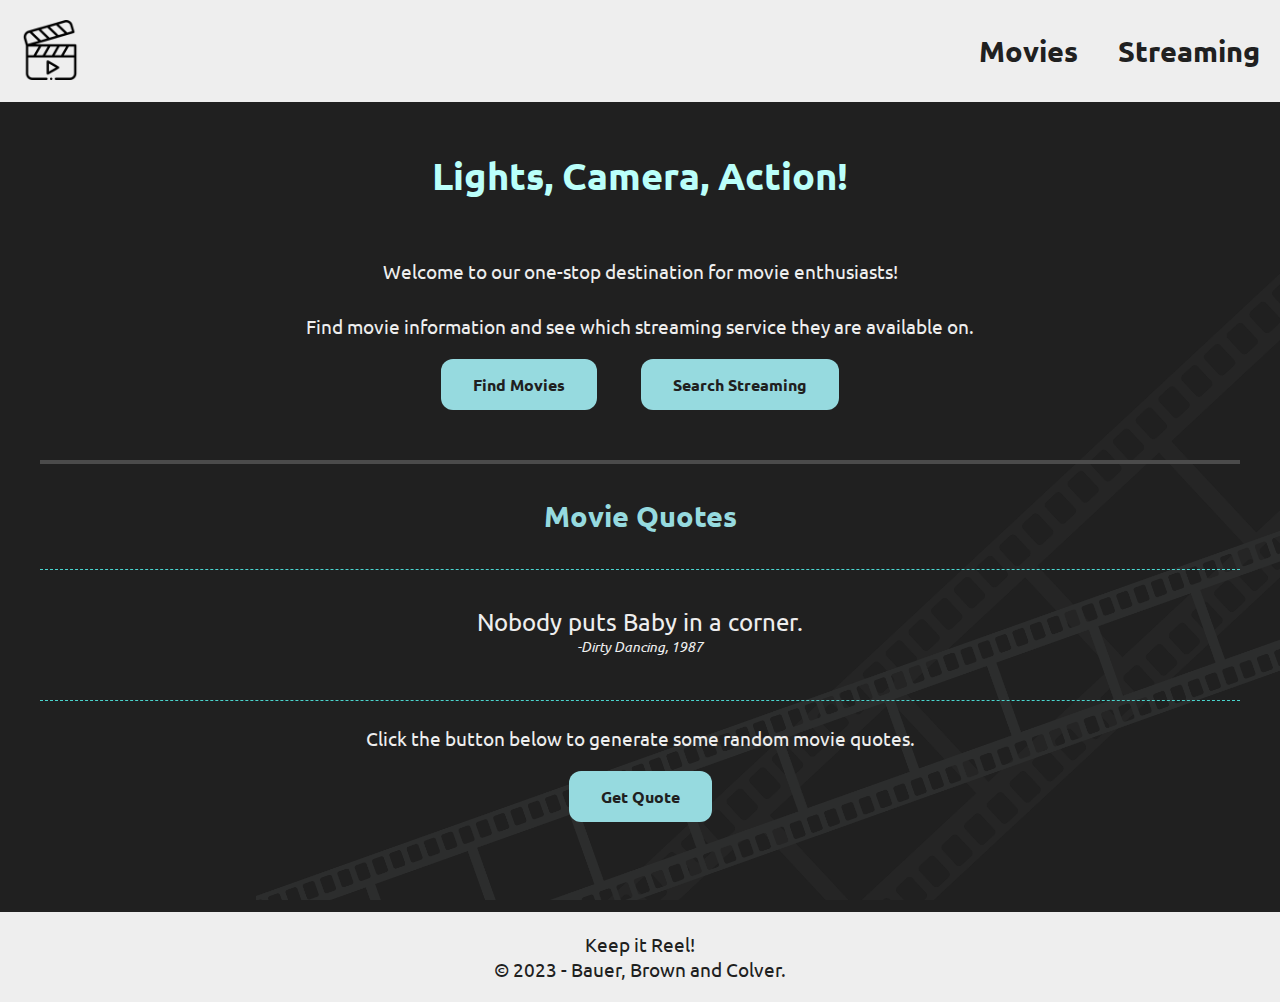
==== index.html @ 45ed770c "CSS and Page layouts" ====
<!DOCTYPE html>
<html lang="en">

<head>
    <meta charset="UTF-8">
    <meta http-equiv="X-UA-Compatible" content="IE=edge">
    <meta name="viewport" content="width=device-width, initial-scale=1.0">
    <meta name="description" content="Movies, Streaming, What should I watch?">

    <link rel="preconnect" href="https://fonts.googleapis.com">
    <link rel="preconnect" href="https://fonts.gstatic.com" crossorigin>
    <link href="https://fonts.googleapis.com/css2?family=Ubuntu&display=swap" rel="stylesheet"> 

    <script src="https://code.jquery.com/jquery-3.6.0.min.js"></script>

    <link rel="icon" href="img/video.png">
    <link rel="stylesheet" href="style.css">

    <title>Keep it Reel!</title>
</head>

<body>
    <header>
        <nav class="navbar">
            <a class="link navname" href="index.html"><img src="img/video.png" width="60" height="60"></a>
            <a class="link" href="movies.html">Movies</a>
            <a class="link" href="streaming.html">Streaming</a>
        </nav>
    </header>

    <div class="content">
        <main>
            <section>
                    <h1>Lights, Camera, Action!</h1>
                <p>
                    Welcome to our one-stop destination for movie enthusiasts! 
                </p>
                <p>
                    Find movie information and see which streaming service they are available on.
                    <br>
                    <button onclick="window.location.href='movies.html';" class="button">
                        Find Movies
                    </button>
                    <button onclick="window.location.href='streaming.html';" class="button">
                        Search Streaming
                    </button>
                </p>
                <p>
                    <hr>
                </p>
            </section>

            <section>
                <article>
                        <div>
                            <h2>Movie Quotes</h2>
                            <div class="quoterow">
                                <div id="quote" class="phrase"> </div>
                                <div id="title" class="film"> </div>
                            </div>
                        </div>
                        <br>Click the button below to generate some random movie quotes.
                        <br>
                        <button id="getMessage" class="button">Get Quote</button>
                </article>
            </section>
        </main>
    </div>

    <footer>
        Keep it Reel! 
        <br>
        © 2023 - Bauer, Brown and Colver. 
    </footer>

    <script src="index.js"></script>

    <script src="quotes.js"></script>

</body>
</html>
---- style.css ----
* {
    margin: 0;
    border: 0;
}

:root {
    --cream: #eee;
    --gray: #a1a1a1;
    --teal: #bafffa;
    --dteal: #96dadf;
    --coffee: #38231c;
    --bg: #202020;
  }

body {
    background-image: url(img/filmbg.png);
    background-color: var(--bg);
    background-attachment: fixed;
    background-repeat: no-repeat;
    background-position: bottom right;
    background-size: 80%;
    min-height: 100vh;
    font-size: 1.2em;
    line-height: 1.3em;
    margin: 0;
    min-height: 100vh;
    display: flex;
    flex-direction: column;
    font-family: 'Ubuntu', sans-serif;
}

a {
  color: var(--gray);
  font-weight: 800;
  text-decoration: none;
}

a:hover {
  color: var(--dteal);
}

p {
  color: var(--cream);
  text-align: center;
  margin-top: 30px;
}

div {
    color: var(--cream);
    text-align: center;
}

h1 {
  font-weight: 800;
  color: var(--teal);
  font-size: 2em;
  padding: 30px;
  text-align: center;
  line-height: normal;
}

h2,
h3,
h4 {
  font-weight: 600;
  color: var(--dteal);
  font-size: 1.5em;
  text-align: center;
  margin: 40px;
}

hr {
    border: 2px solid #4b4b4b;
}

/************ Nav Bar ************/

nav {
    background-color: var(--cream);
    display: flex;
    width: 100%;
    z-index: 999;
    align-items: center;
    margin: 0 auto;
    padding: 0;
}
  
.navname {
    margin-right: auto;
}
  
.navbar a.link {
    font-size: 1.5em;
    color: var(--bg);
    padding: 20px;
}
  
.navbar a:hover {
    color: var(--dteal);
}
  
.navbar a.active {
    background-color: var(--bg);
}

/************ content ************/

.content {
    display: flex;
    justify-content: center;
    flex-wrap: wrap;
    margin: 20px 0;
    gap: 20px;
}

main {
    padding: 0 20px 50px;
    margin: 0 auto;
    width: 1200px;
}

.intro {
    text-align: center;
}

path:hover{
    fill:red;
  }

.button {
    background-color: var(--dteal);
    color: var(--bg);
    padding: 15px 32px;
    text-align: center;
    text-decoration: none;
    display: inline-block;
    font-size: 16px;
    border-radius: 12px;
    transition-duration: 0.4s;
    cursor: pointer;
    font-family: 'Ubuntu', sans-serif;
    font-weight: 800;
    margin: 20px;
}

.button:hover {
    background-color: var(--teal);
    color: var(--bg);
    
}

/************ quote box ************/

.quoterow > div {
    display: block;
    justify-content: center;
    align-items: center;

}

.phrase {
    font-size: 1.5rem;
    padding-top: 40px;
    border-top: 1px dashed #4bd6cf;
}
  
.film {
    font-size: 0.9rem;
    text-align: center;
    font-style: italic;
    border-bottom: 1px dashed #4bd6cf;
    padding-bottom: 40px;
}

/************ footer ************/

footer  {
    text-align: center;
    margin-top: auto;
    background-color: var(--cream);
    color: var(--bg);
    padding: 20px;
}


/************ mobile responsiveness ************/

@media screen and (max-width: 800px) {
    ul.navbar a.right, 
    ul.navbar a {float: none;}
    .navbar a.link {
        font-size: 1em;
        color: var(--bg);
        padding: 10px;
    }
}
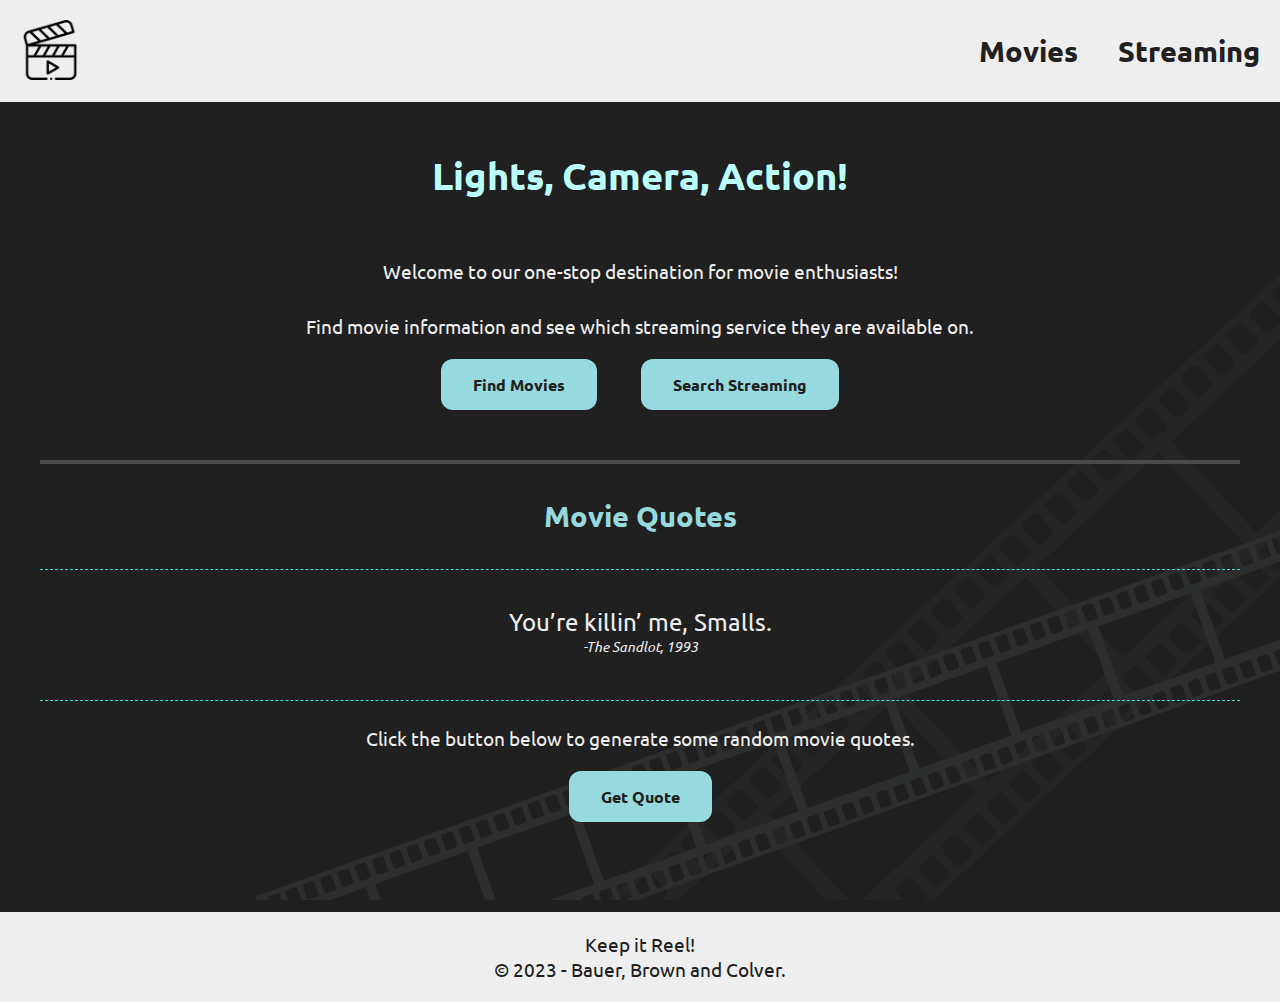
==== commit f6e91bd4: "update movie page" ====
--- a/index.html
+++ b/index.html
@@ -5,6 +5,7 @@
     <meta charset="UTF-8">
     <meta http-equiv="X-UA-Compatible" content="IE=edge">
     <meta name="viewport" content="width=device-width, initial-scale=1.0">
+    <title>Document</title>
     <meta name="description" content="Movies, Streaming, What should I watch?">
 
     <link rel="preconnect" href="https://fonts.googleapis.com">
@@ -20,6 +21,7 @@
 </head>
 
 <body>
+
     <header>
         <nav class="navbar">
             <a class="link navname" href="index.html"><img src="img/video.png" width="60" height="60"></a>
--- a/style.css
+++ b/style.css
@@ -84,21 +84,21 @@
     margin: 0 auto;
     padding: 0;
 }
-  
+
 .navname {
     margin-right: auto;
 }
-  
+
 .navbar a.link {
     font-size: 1.5em;
     color: var(--bg);
     padding: 20px;
 }
-  
+
 .navbar a:hover {
     color: var(--dteal);
 }
-  
+
 .navbar a.active {
     background-color: var(--bg);
 }
@@ -146,7 +146,7 @@
 .button:hover {
     background-color: var(--teal);
     color: var(--bg);
-    
+
 }
 
 /************ quote box ************/
@@ -163,7 +163,7 @@
     padding-top: 40px;
     border-top: 1px dashed #4bd6cf;
 }
-  
+
 .film {
     font-size: 0.9rem;
     text-align: center;
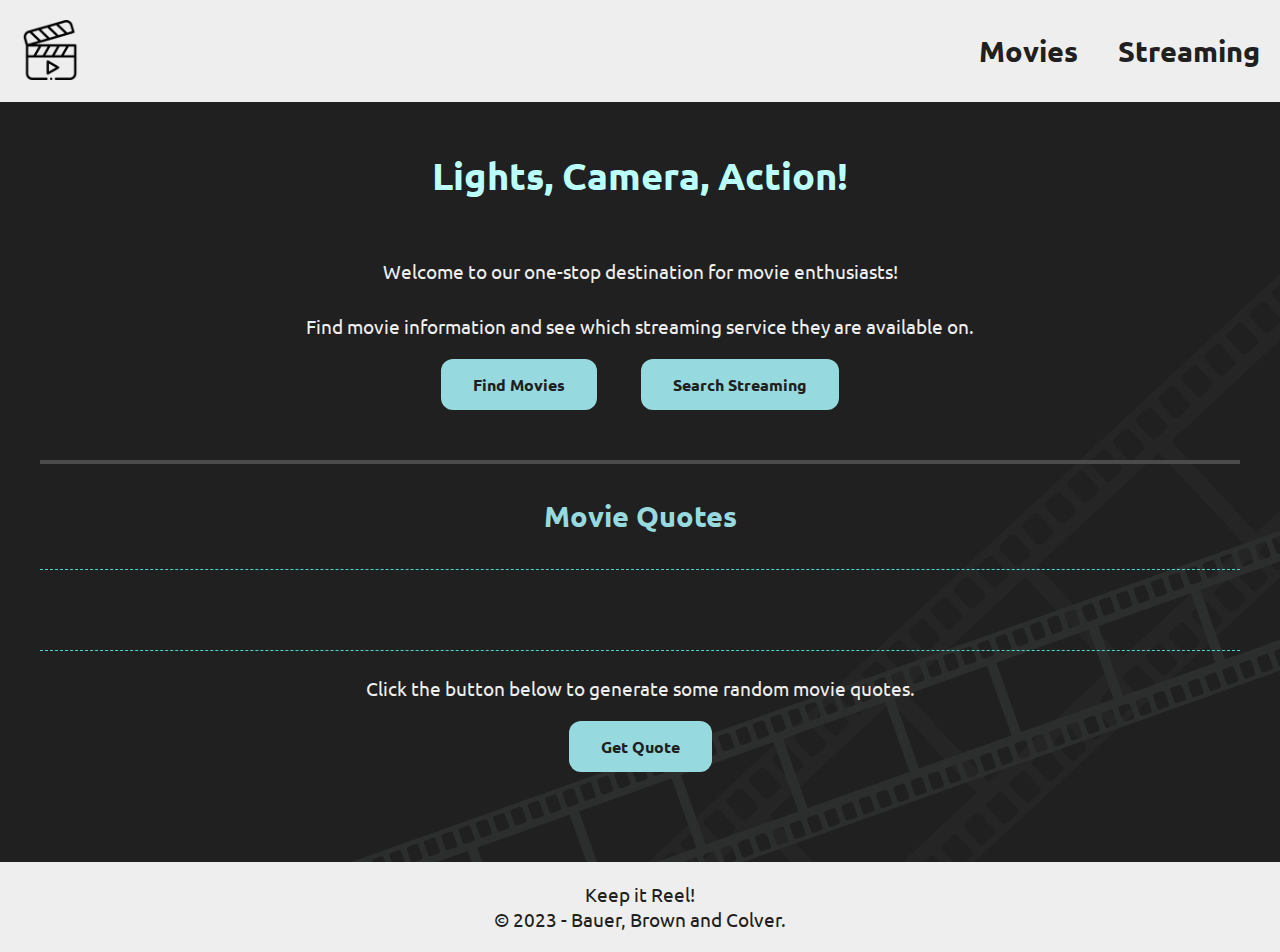
==== commit bbe9e688: "Merge branch 'main' into 2-movie-info-page" ====
--- a/index.html
+++ b/index.html
@@ -5,23 +5,18 @@
     <meta charset="UTF-8">
     <meta http-equiv="X-UA-Compatible" content="IE=edge">
     <meta name="viewport" content="width=device-width, initial-scale=1.0">
-    <title>Document</title>
     <meta name="description" content="Movies, Streaming, What should I watch?">
-
+    
     <link rel="preconnect" href="https://fonts.googleapis.com">
     <link rel="preconnect" href="https://fonts.gstatic.com" crossorigin>
     <link href="https://fonts.googleapis.com/css2?family=Ubuntu&display=swap" rel="stylesheet"> 
-
-    <script src="https://code.jquery.com/jquery-3.6.0.min.js"></script>
-
     <link rel="icon" href="img/video.png">
     <link rel="stylesheet" href="style.css">
-
-    <title>Keep it Reel!</title>
+  
+  <title>Keep it Reel!</title>  
 </head>
 
 <body>
-
     <header>
         <nav class="navbar">
             <a class="link navname" href="index.html"><img src="img/video.png" width="60" height="60"></a>
--- a/style.css
+++ b/style.css
@@ -88,17 +88,17 @@
 .navname {
     margin-right: auto;
 }
-
+  
 .navbar a.link {
     font-size: 1.5em;
     color: var(--bg);
     padding: 20px;
 }
-
+  
 .navbar a:hover {
     color: var(--dteal);
 }
-
+  
 .navbar a.active {
     background-color: var(--bg);
 }
@@ -146,7 +146,6 @@
 .button:hover {
     background-color: var(--teal);
     color: var(--bg);
-
 }
 
 /************ quote box ************/
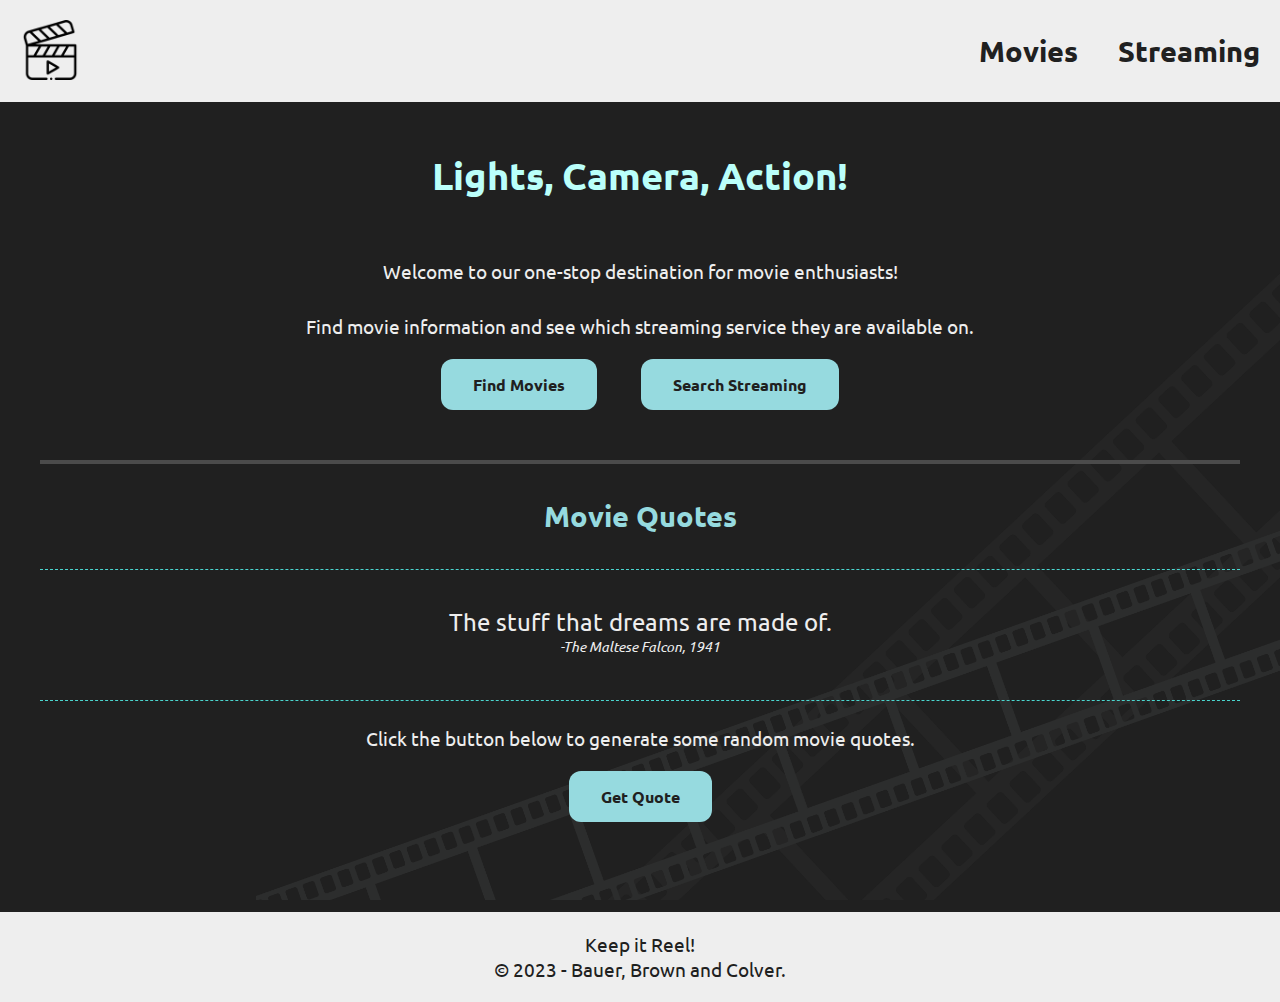
==== commit 80f9f2eb: "Adding Caitlyn's JS" ====
--- a/index.html
+++ b/index.html
@@ -7,6 +7,7 @@
     <meta name="viewport" content="width=device-width, initial-scale=1.0">
     <meta name="description" content="Movies, Streaming, What should I watch?">
     
+    <script src="https://code.jquery.com/jquery-3.6.0.min.js"></script>
     <link rel="preconnect" href="https://fonts.googleapis.com">
     <link rel="preconnect" href="https://fonts.gstatic.com" crossorigin>
     <link href="https://fonts.googleapis.com/css2?family=Ubuntu&display=swap" rel="stylesheet"> 
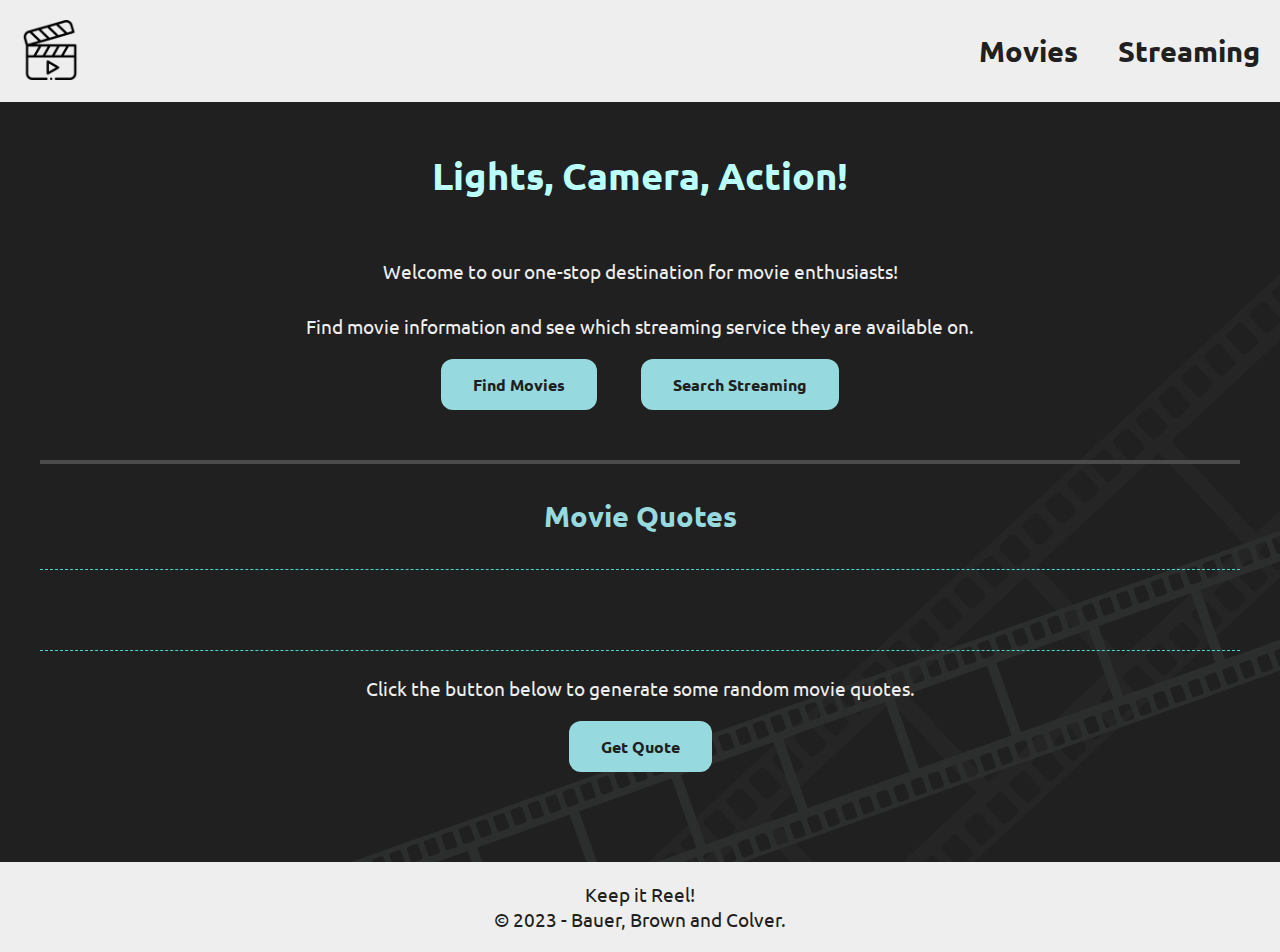
==== commit e7c3fe89: "commiting trending-movies html and css" ====
--- a/index.html
+++ b/index.html
@@ -7,7 +7,6 @@
     <meta name="viewport" content="width=device-width, initial-scale=1.0">
     <meta name="description" content="Movies, Streaming, What should I watch?">
     
-    <script src="https://code.jquery.com/jquery-3.6.0.min.js"></script>
     <link rel="preconnect" href="https://fonts.googleapis.com">
     <link rel="preconnect" href="https://fonts.gstatic.com" crossorigin>
     <link href="https://fonts.googleapis.com/css2?family=Ubuntu&display=swap" rel="stylesheet"> 
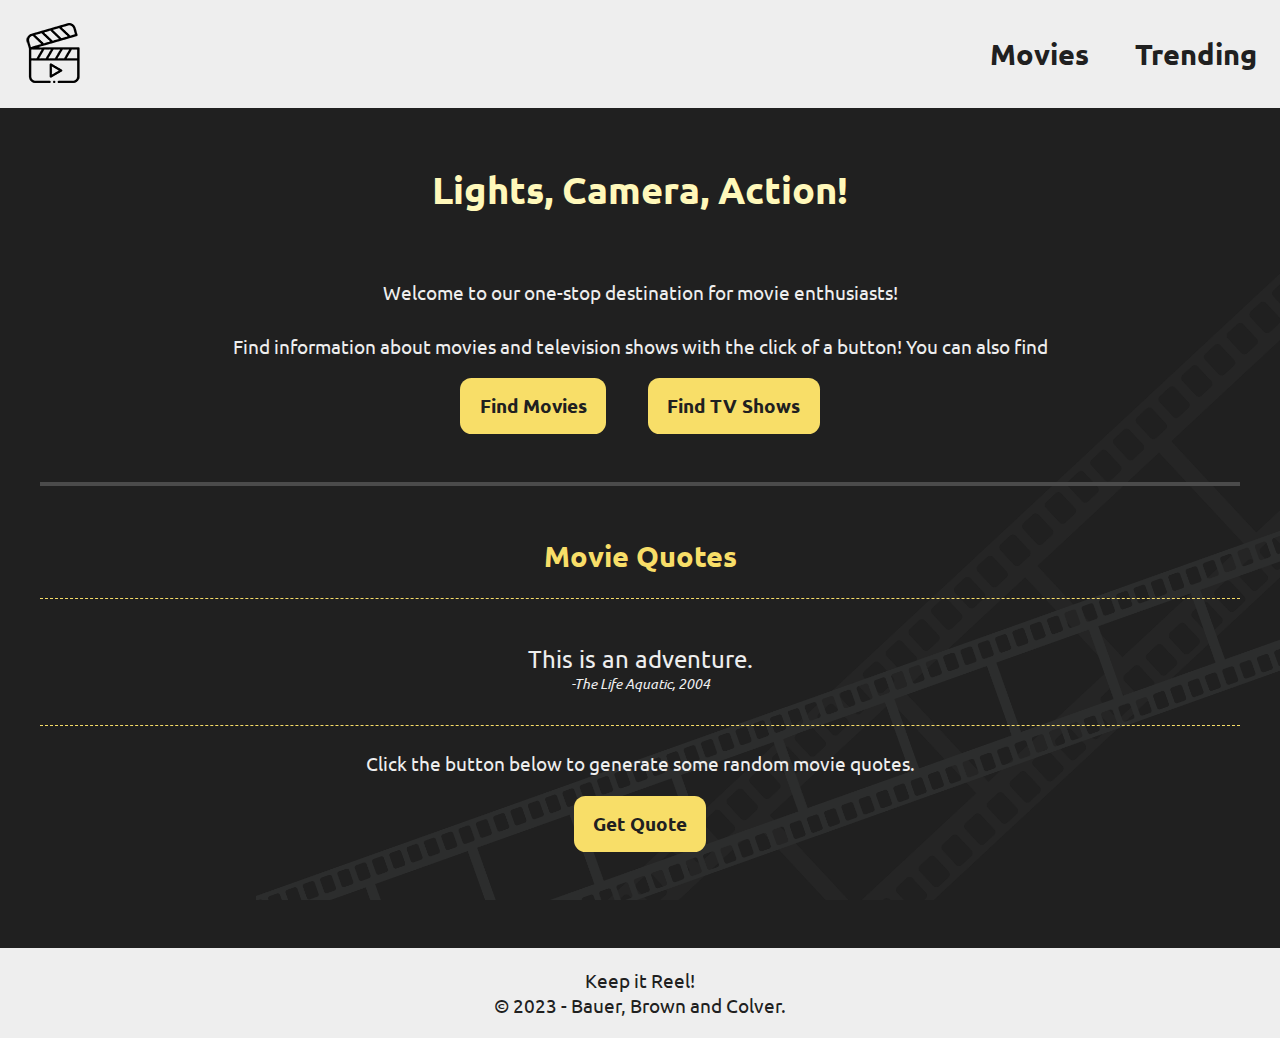
==== commit c34c20fd: "Updating many things." ====
--- a/index.html
+++ b/index.html
@@ -6,40 +6,41 @@
     <meta http-equiv="X-UA-Compatible" content="IE=edge">
     <meta name="viewport" content="width=device-width, initial-scale=1.0">
     <meta name="description" content="Movies, Streaming, What should I watch?">
-    
+
+    <script src="https://code.jquery.com/jquery-3.6.0.min.js"></script>
     <link rel="preconnect" href="https://fonts.googleapis.com">
     <link rel="preconnect" href="https://fonts.gstatic.com" crossorigin>
-    <link href="https://fonts.googleapis.com/css2?family=Ubuntu&display=swap" rel="stylesheet"> 
+    <link href="https://fonts.googleapis.com/css2?family=Ubuntu&display=swap" rel="stylesheet">
     <link rel="icon" href="img/video.png">
     <link rel="stylesheet" href="style.css">
-  
-  <title>Keep it Reel!</title>  
+
+    <title>Keep it Reel!</title>
 </head>
 
 <body>
     <header>
         <nav class="navbar">
-            <a class="link navname" href="index.html"><img src="img/video.png" width="60" height="60"></a>
+            <a class="link navname" href="index.html"><img src="img/video01.png"></a>
             <a class="link" href="movies.html">Movies</a>
-            <a class="link" href="streaming.html">Streaming</a>
+            <a class="link" href="trending.html">Trending</a>
         </nav>
     </header>
 
     <div class="content">
         <main>
             <section>
-                    <h1>Lights, Camera, Action!</h1>
+                <h1>Lights, Camera, Action!</h1>
                 <p>
-                    Welcome to our one-stop destination for movie enthusiasts! 
+                    Welcome to our one-stop destination for movie enthusiasts!
                 </p>
                 <p>
-                    Find movie information and see which streaming service they are available on.
+                    Find information about movies and television shows with the click of a button! You can also find
                     <br>
                     <button onclick="window.location.href='movies.html';" class="button">
                         Find Movies
                     </button>
-                    <button onclick="window.location.href='streaming.html';" class="button">
-                        Search Streaming
+                    <button onclick="window.location.href='trending.html';" class="button">
+                        Find TV Shows
                     </button>
                 </p>
                 <p>
@@ -49,28 +50,26 @@
 
             <section>
                 <article>
-                        <div>
-                            <h2>Movie Quotes</h2>
-                            <div class="quoterow">
-                                <div id="quote" class="phrase"> </div>
-                                <div id="title" class="film"> </div>
-                            </div>
+                    <div>
+                        <h2>Movie Quotes</h2>
+                        <div class="quoterow">
+                            <div id="quote" class="phrase"> </div>
+                            <div id="title" class="film"> </div>
                         </div>
-                        <br>Click the button below to generate some random movie quotes.
-                        <br>
-                        <button id="getMessage" class="button">Get Quote</button>
+                    </div>
+                    <br>Click the button below to generate some random movie quotes.
+                    <br>
+                    <button id="getMessage" class="button">Get Quote</button>
                 </article>
             </section>
         </main>
     </div>
 
     <footer>
-        Keep it Reel! 
+        Keep it Reel!
         <br>
-        © 2023 - Bauer, Brown and Colver. 
+        © 2023 - Bauer, Brown and Colver.
     </footer>
-
-    <script src="index.js"></script>
 
     <script src="quotes.js"></script>
 
--- a/style.css
+++ b/style.css
@@ -6,11 +6,11 @@
 :root {
     --cream: #eee;
     --gray: #a1a1a1;
-    --teal: #bafffa;
-    --dteal: #96dadf;
+    --popcorn: #fff8ba;
+    --butter: #f8de68;
     --coffee: #38231c;
     --bg: #202020;
-  }
+}
 
 body {
     background-image: url(img/filmbg.png);
@@ -30,19 +30,23 @@
 }
 
 a {
-  color: var(--gray);
-  font-weight: 800;
-  text-decoration: none;
+    color: var(--gray);
+    font-weight: 800;
+    text-decoration: none;
 }
 
 a:hover {
-  color: var(--dteal);
+    color: var(--butter);
 }
 
 p {
-  color: var(--cream);
-  text-align: center;
-  margin-top: 30px;
+    color: var(--cream);
+    text-align: center;
+    margin-top: 1.5em;
+}
+
+b {
+    color: var(--butter)
 }
 
 div {
@@ -51,26 +55,31 @@
 }
 
 h1 {
-  font-weight: 800;
-  color: var(--teal);
-  font-size: 2em;
-  padding: 30px;
-  text-align: center;
-  line-height: normal;
-}
-
-h2,
+    font-weight: 800;
+    color: var(--popcorn);
+    font-size: 2em;
+    padding: 1em;
+    text-align: center;
+    line-height: normal;
+}
+
+h2 {
+    font-weight: 600;
+    color: var(--butter);
+    font-size: 1.5em;
+    text-align: center;
+    padding: 1em;
+}
+
 h3,
 h4 {
-  font-weight: 600;
-  color: var(--dteal);
-  font-size: 1.5em;
-  text-align: center;
-  margin: 40px;
+    color: var(--butter);
+    font-size: 1.2em;
+    text-align: center;
 }
 
 hr {
-    border: 2px solid #4b4b4b;
+    border: .15em solid #4b4b4b;
 }
 
 /************ Nav Bar ************/
@@ -88,17 +97,17 @@
 .navname {
     margin-right: auto;
 }
-  
+
 .navbar a.link {
     font-size: 1.5em;
     color: var(--bg);
-    padding: 20px;
-}
-  
+    padding: .8em;
+}
+
 .navbar a:hover {
-    color: var(--dteal);
-}
-  
+    color: var(--butter);
+}
+
 .navbar a.active {
     background-color: var(--bg);
 }
@@ -109,48 +118,70 @@
     display: flex;
     justify-content: center;
     flex-wrap: wrap;
-    margin: 20px 0;
-    gap: 20px;
+    margin: 1em 0;
+    gap: 1em;
 }
 
 main {
-    padding: 0 20px 50px;
+    padding: 0 1em 3em;
     margin: 0 auto;
     width: 1200px;
 }
 
+.trending {
+    display: flex;
+    flex-wrap: wrap;
+    justify-content: center;
+}
+
 .intro {
     text-align: center;
 }
 
-path:hover{
-    fill:red;
-  }
+path:hover {
+    fill: red;
+}
 
 .button {
-    background-color: var(--dteal);
-    color: var(--bg);
-    padding: 15px 32px;
+    background-color: var(--butter);
+    color: var(--bg);
+    padding: .8em 1em;
     text-align: center;
     text-decoration: none;
     display: inline-block;
-    font-size: 16px;
-    border-radius: 12px;
+    font-size: 1em;
+    border-radius: .6em;
     transition-duration: 0.4s;
     cursor: pointer;
     font-family: 'Ubuntu', sans-serif;
     font-weight: 800;
-    margin: 20px;
+    margin: 1em;
 }
 
 .button:hover {
-    background-color: var(--teal);
-    color: var(--bg);
-}
+    background-color: var(--popcorn);
+    color: var(--bg);
+}
+
+.glow {
+    font-size: 1em;
+    color: #fff;
+    text-align: center;
+    animation: glow 1.5s ease-in-out infinite alternate;
+  }
+  
+  @keyframes glow {
+    from {
+      text-shadow: 0 0 5px #fff, 0 0 10px #fff, 0 0 15px var(--popcorn), 0 0 20px var(--popcorn), 0 0 25px var(--popcorn), 0 0 30px var(--popcorn), 0 0 35px var(--popcorn);
+    }
+    to {
+      text-shadow: 0 0 10px #fff, 0 0 15px orangered, 0 0 20px orangered, 0 0 25px orangered, 0 0 30px orangered, 0 0 35px orangered, 0 0 40px orangered;
+    }
+  }
 
 /************ quote box ************/
 
-.quoterow > div {
+.quoterow>div {
     display: block;
     justify-content: center;
     align-items: center;
@@ -159,21 +190,117 @@
 
 .phrase {
     font-size: 1.5rem;
-    padding-top: 40px;
-    border-top: 1px dashed #4bd6cf;
+    padding-top: 2em;
+    border-top: .01em dashed var(--butter);
 }
 
 .film {
     font-size: 0.9rem;
     text-align: center;
     font-style: italic;
-    border-bottom: 1px dashed #4bd6cf;
-    padding-bottom: 40px;
+    border-bottom: .01em dashed var(--butter);
+    padding-bottom: 2em;
+}
+
+/************ movie search ************/
+
+input {
+    background-color: transparent;
+    border: 1px solid var(--popcorn);
+    border-radius: .1em;
+    padding: .7em;
+    color: var(--butter);
+    font-size: 1em;
+    width: 250px;
+}
+
+.movie-poster {
+    width: 15em;
+}
+
+.movie-name {
+    margin: .5em;
+}
+
+.movie-rating {
+    width: 1em;
+}
+
+/************ Trending Content ************/
+
+.movie {
+    width: 300px;
+    margin: 2rem;
+    border-radius: 3px;
+    background-color: var(--gray);
+    position: relative;
+    overflow: hidden;
+}
+
+.movie img{
+    width:100%;
+}
+
+.movie-info{
+    color:#202020;
+    display: flex;
+    align-items: center;
+    justify-content: space-between;
+    padding: 0.5rem .9rem .5rem;
+    letter-spacing: 0.5px;
+}
+
+.movie-info h3{
+    color: var(--bg);
+    line-height: .3in;
+}
+
+.movie-info span{
+    background-color: var(--bg);
+    padding: 0.6rem 0.8rem;
+    border-radius: 50px;
+}
+
+.movie-info span.green{
+    color:lightgreen;
+}
+
+.movie-info span.orange{
+    color:orange;
+}
+
+.movie-info span.red{
+    color: red;
+}
+
+.overview{
+    position: absolute;
+    left: 0;
+    right: 0;
+    bottom: 0;
+    transform: translateY(-500%);
+    transition: transform 0.3s ease-in;
+    background-color: var(--cream);
+    padding: 1.5rem;
+    max-height: 100%; 
+}
+
+.movie:hover .overview{
+    transform: translateY(0);
+}
+
+.overview h3{
+    color: var(--bg);
+    text-decoration: underline;
+}
+
+.overview p{
+    color: var(--gray);
 }
 
 /************ footer ************/
 
-footer  {
+footer {
     text-align: center;
     margin-top: auto;
     background-color: var(--cream);
@@ -185,11 +312,23 @@
 /************ mobile responsiveness ************/
 
 @media screen and (max-width: 800px) {
-    ul.navbar a.right, 
-    ul.navbar a {float: none;}
+
+    ul.navbar a.right,
+    ul.navbar a {
+        float: none;
+    }
+
     .navbar a.link {
         font-size: 1em;
         color: var(--bg);
         padding: 10px;
     }
+
+    .movie-poster {
+        width: 12em;
+    }
+
+    .movie {
+        width: 280px;
+    }
 }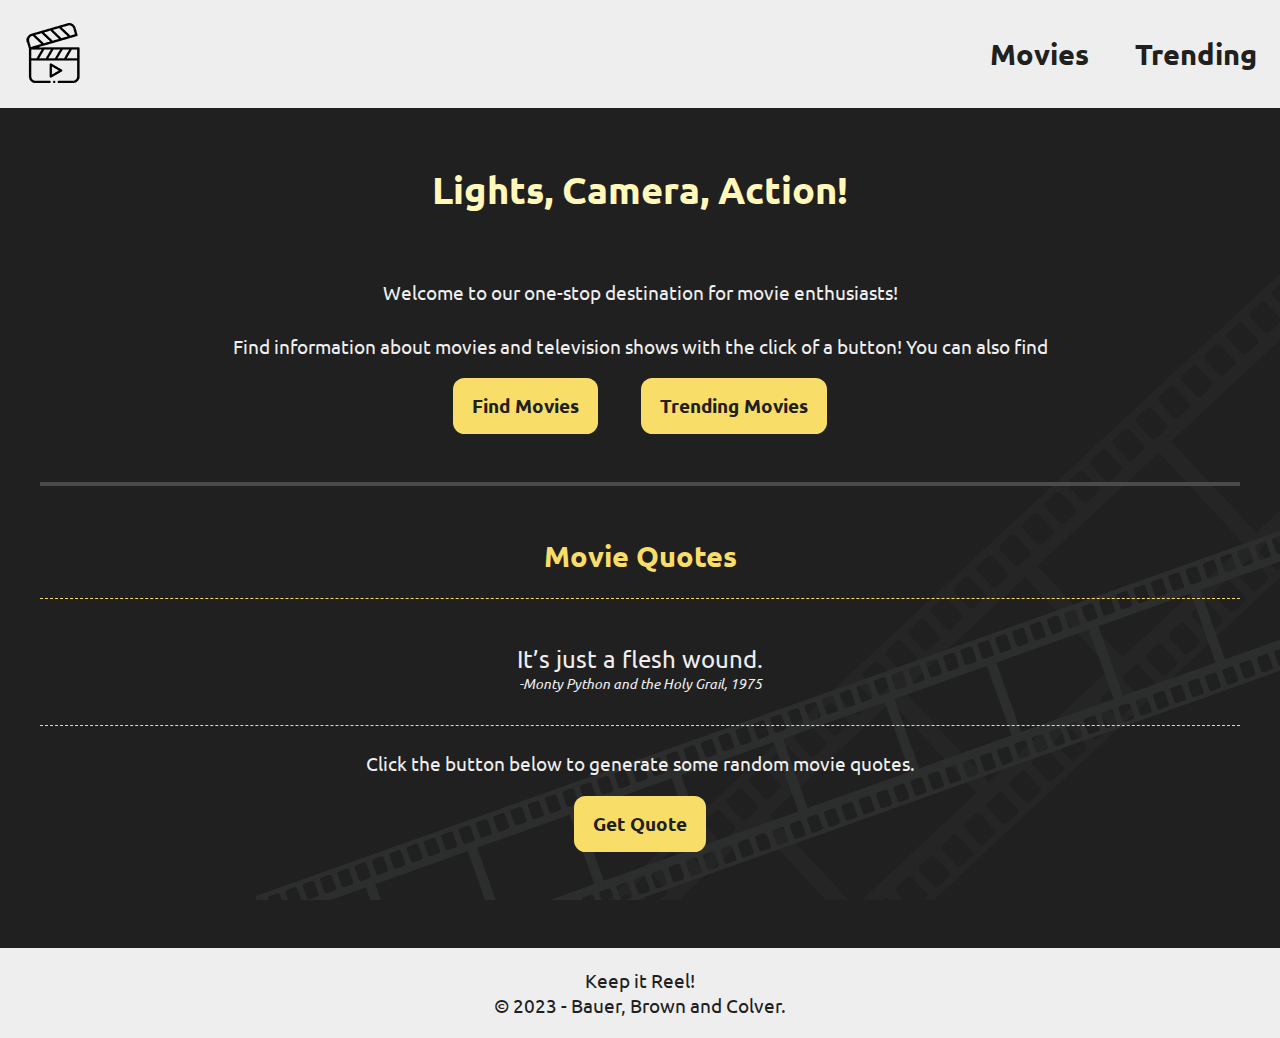
==== commit ccdebeb0: "updating button text" ====
--- a/index.html
+++ b/index.html
@@ -40,7 +40,7 @@
                         Find Movies
                     </button>
                     <button onclick="window.location.href='trending.html';" class="button">
-                        Find TV Shows
+                        Trending Movies
                     </button>
                 </p>
                 <p>
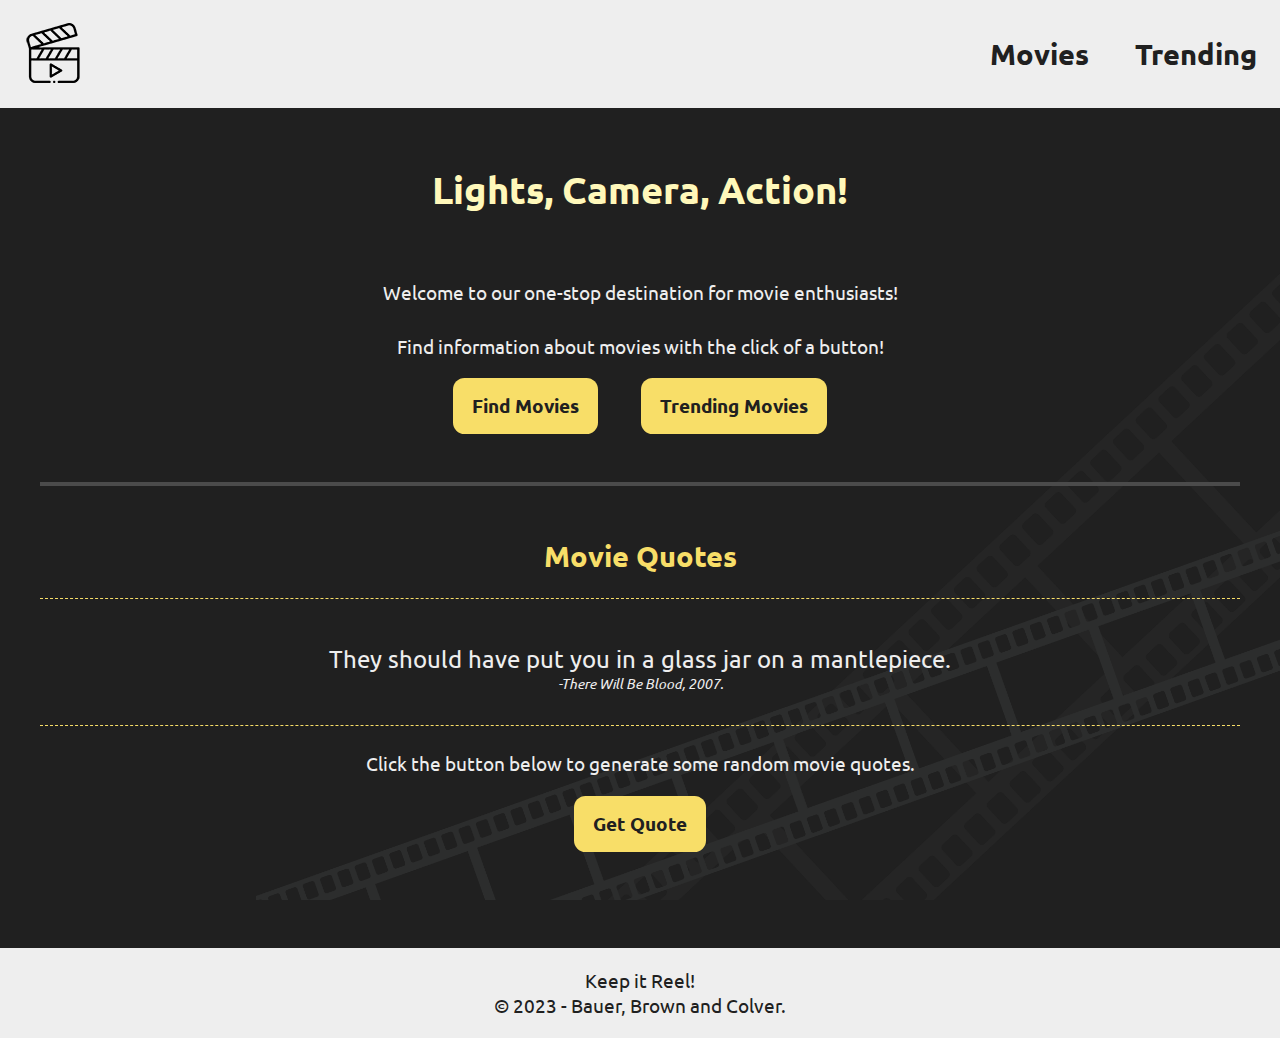
==== commit a3ecb1dc: "making minor test adjustments" ====
--- a/index.html
+++ b/index.html
@@ -34,7 +34,7 @@
                     Welcome to our one-stop destination for movie enthusiasts!
                 </p>
                 <p>
-                    Find information about movies and television shows with the click of a button! You can also find
+                    Find information about movies with the click of a button!
                     <br>
                     <button onclick="window.location.href='movies.html';" class="button">
                         Find Movies
